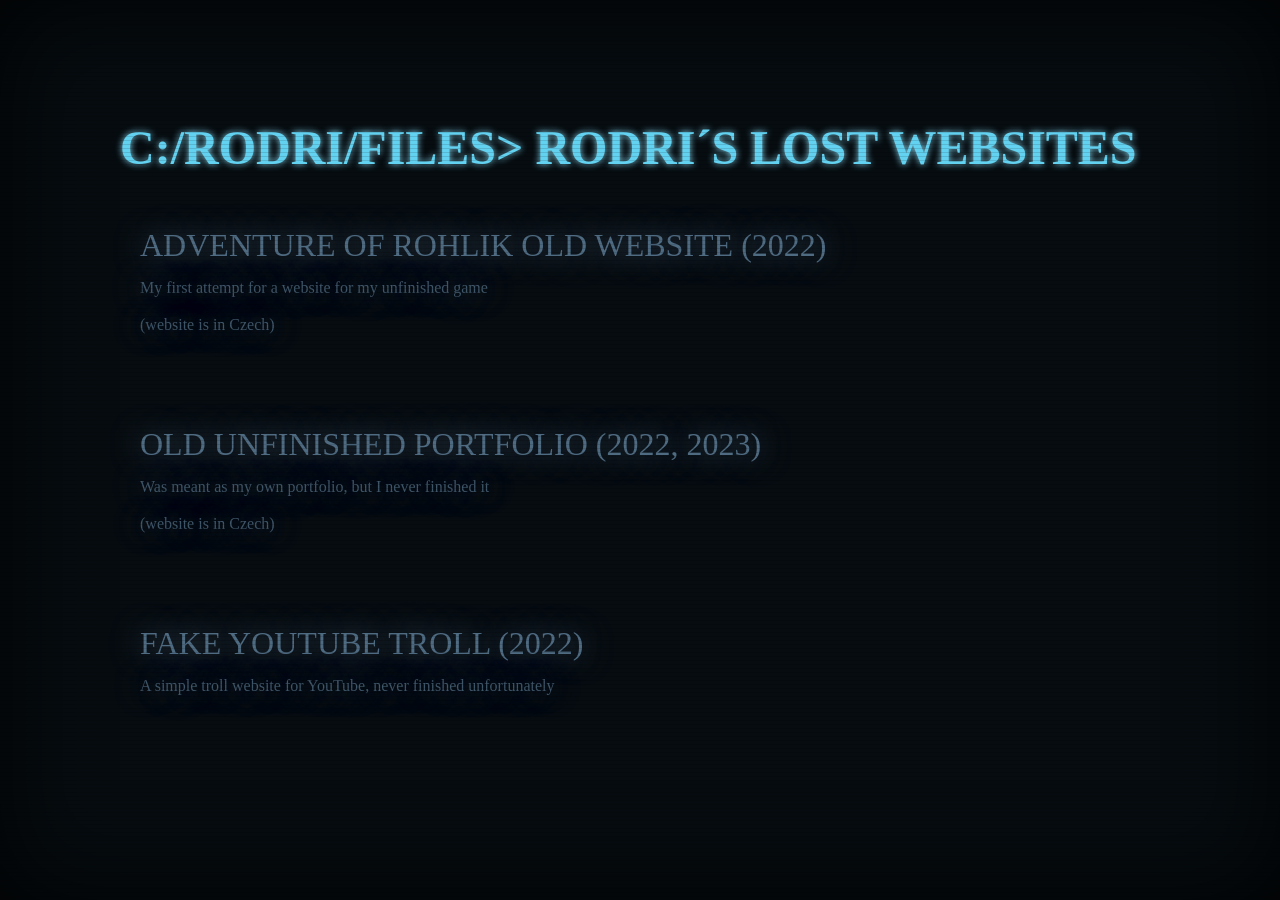
==== index.html @ 28c20c88 "Made the basic HTML and CSS for the website" ====
<!DOCTYPE html>
<html lang="en">
<head>
    <meta charset="UTF-8">
    <meta name="viewport" content="width=device-width, initial-scale=1.0">
    <link rel="icon" type="image/x-icon" href="favicon.ico">
    <title>Rodri´s lost website</title>
    <link rel="stylesheet" href="style.css">
</head>
<body>
    <h1>C:/Rodri/Files> Rodri´s lost websites </h1> 

    <div class="links">
        <a href="aofr-old-website/index.html">Adventure Of Rohlik old website (2022) 
            <br> 
            <small class="small">
                My first attempt for a website for my unfinished game
            <br> 
                (website is in Czech)
            </small>
        </a>
        <a href="old-portfolio/index.html">Old unfinished portfolio (2022, 2023)
            <br> 
            <small class="small">
                Was meant as my own portfolio, but I never finished it
            <br> 
                (website is in Czech)
            </small>
        </a>
        <a href="youtube/index.html">Fake YouTube troll (2022)
            <br>
            <small class="small">
                A simple troll website for YouTube, never finished unfortunately
            </small>
        </a>
    </div>
</body>
</html>
---- style.css ----
body{
    margin: 120px;
    font-family: 'Consolas';
    background: #060c10;
    text-shadow: 0 0 30px #a6bce496;
    overflow-x: hidden;
}

body::after{
    content: "";
    position: fixed;
    inset: 0;
    pointer-events: none;
    z-index: 999;
    background: repeating-linear-gradient(
        to bottom,
        rgba(0, 0, 0, 0.12) 0,
        rgba(0, 0, 0, 0.12) 1px,
        transparent 1px,
        transparent 4px
    );
    box-shadow: inset 0 0 100px rgba(0, 0, 0, 0.85);
}

h1{
    font-size: 3rem;
    text-transform: uppercase;
    color: #63D1F0;
    text-shadow: 0 0 7px #88d9f0;
}


a:hover{
    background-color: rgb(86, 163, 194);
    text-shadow: 0 0;
    color: #c8ced4;
    cursor: pointer;
}

a{
    font-size: 2rem;
    color: #4F6B82;
    box-sizing: border-box;
    padding: 20px;
    margin-bottom: 3rem;
    text-decoration: none;
    transition: all 0.2s ease;
    text-transform: uppercase;
}

.small{
    font-size: 1rem;
    color: #3f5568;
    text-transform: none;
}

.links{
    display: flex;
    flex-direction: column;
}

@media (max-width: 768px){
    h1{
        font-size: 2rem;
        width: 100%;
    }

    a{
        font-size: 1.5rem;
        padding: 15px;
    }

    body{
        margin-top: 10px;
        margin-left: 30px;
        margin-right: 30px;
    }

}
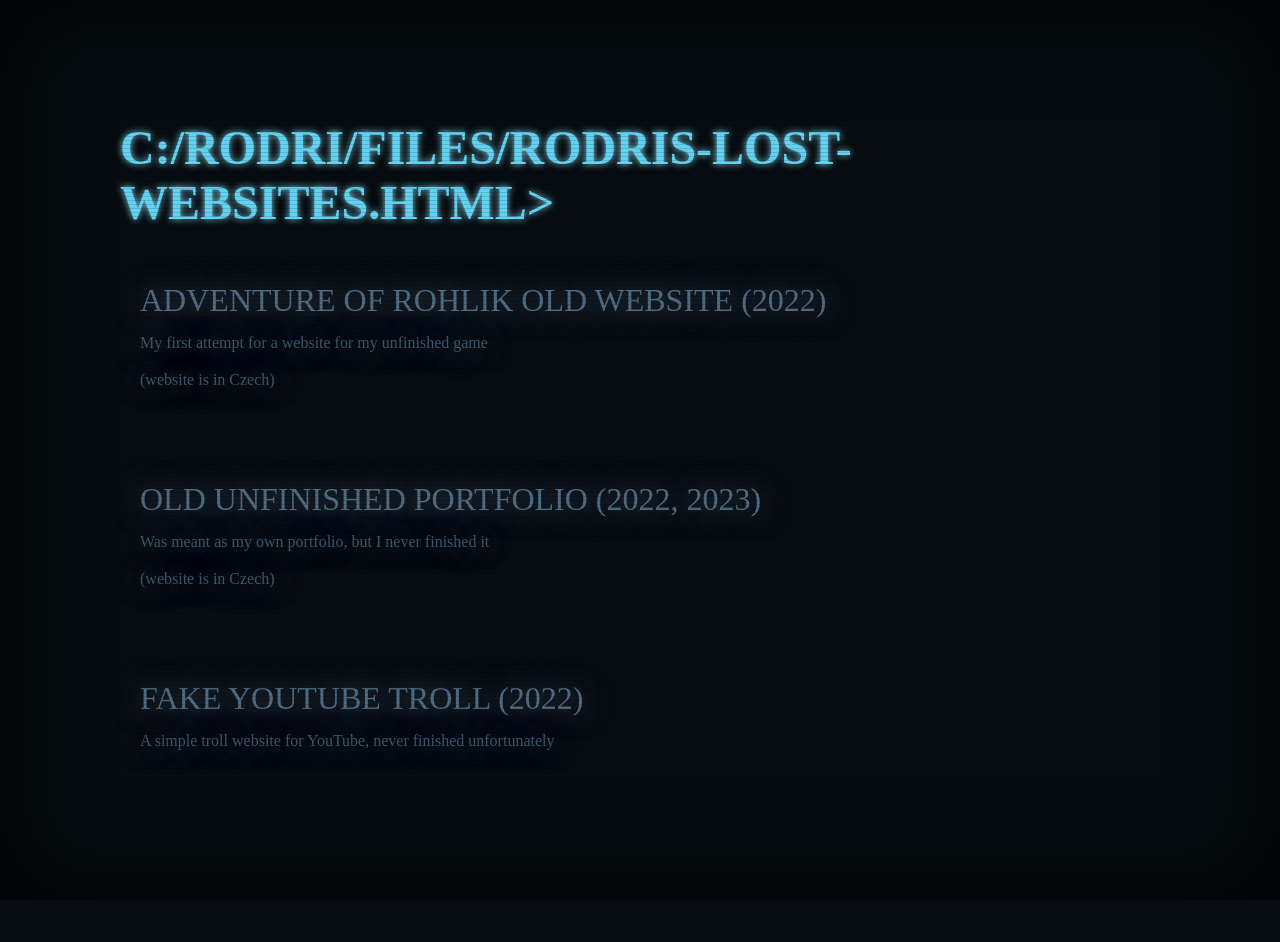
==== commit e90bf639: "Just updated the header bit" ====
--- a/index.html
+++ b/index.html
@@ -3,12 +3,23 @@
 <head>
     <meta charset="UTF-8">
     <meta name="viewport" content="width=device-width, initial-scale=1.0">
-    <link rel="icon" type="image/x-icon" href="favicon.ico">
+    <meta name="description" content="A collection of Rodri's lost and unfinished websites.">
+    <meta name="theme-color" content="#000000">
+    <meta property="og:type" content="website">
+    <meta property="og:title" content="Rodri's lost websites">
+    <meta property="og:description" content="A collection of Rodri's lost and unfinished websites.">
+    <meta property="og:url" content="https://rodrick.dev/lost-websites/">
+    <meta name="twitter:card" content="summary">
+    <meta name="twitter:title" content="Rodri's lost websites">
+    <meta name="twitter:description" content="A collection of Rodri's lost and unfinished websites.">
+    <link rel="icon" type="image/png" href="favicon.png">
     <title>Rodri´s lost website</title>
     <link rel="stylesheet" href="style.css">
+
+    
 </head>
 <body>
-    <h1>C:/Rodri/Files> Rodri´s lost websites </h1> 
+    <h1>C:/Rodri/Files/Rodris-lost-websites.html> </h1> 
 
     <div class="links">
         <a href="aofr-old-website/index.html">Adventure Of Rohlik old website (2022) 
@@ -27,7 +38,7 @@
                 (website is in Czech)
             </small>
         </a>
-        <a href="youtube/index.html">Fake YouTube troll (2022)
+        <a href="youtube/watchv=-iOzHoxsor4&t.html">Fake YouTube troll (2022)
             <br>
             <small class="small">
                 A simple troll website for YouTube, never finished unfortunately
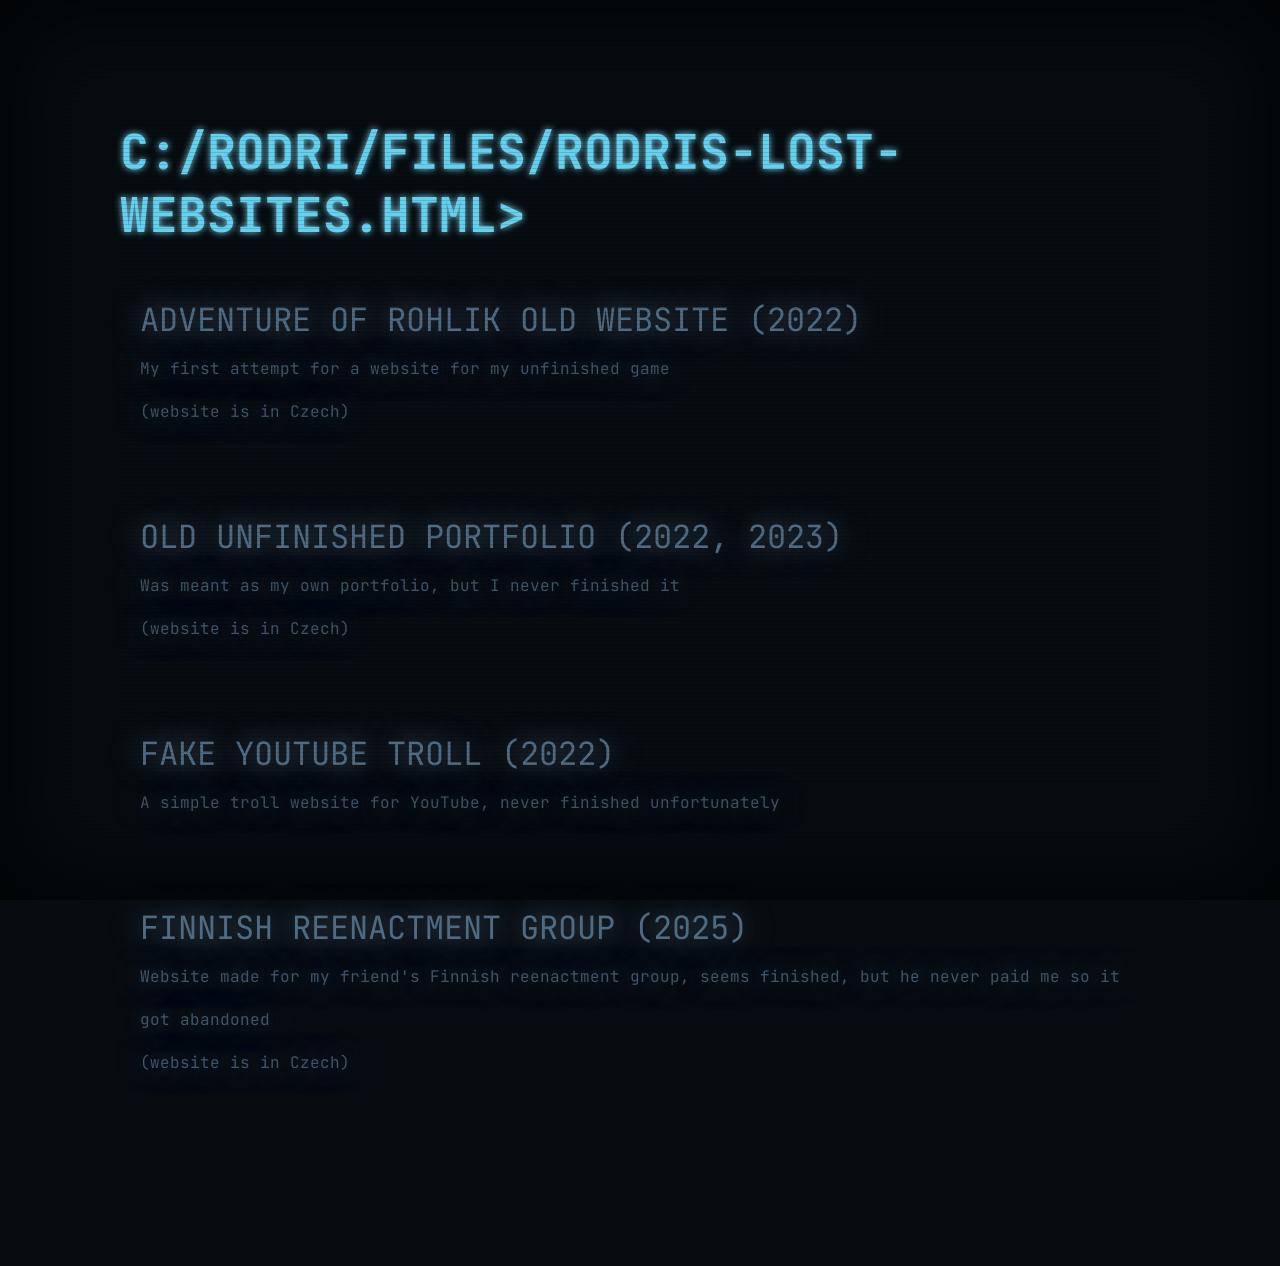
==== commit dc513477: "Added another webstie lol" ====
--- a/index.html
+++ b/index.html
@@ -44,6 +44,14 @@
                 A simple troll website for YouTube, never finished unfortunately
             </small>
         </a>
+        <a href="https://rodrickhmmm.github.io/finskyreenactment">Finnish reenactment group (2025)
+            <br>
+            <small class="small">
+                Website made for my friend's Finnish reenactment group, seems finished, but he never paid me so it got abandoned
+                <br>
+                (website is in Czech)
+            </small>
+        </a>
     </div>
 </body>
 </html>
--- a/style.css
+++ b/style.css
@@ -1,7 +1,7 @@
-
+@import url('https://fonts.googleapis.com/css2?family=JetBrains+Mono:ital,wght@0,100..800;1,100..800&display=swap'); 
 body{
     margin: 120px;
-    font-family: 'Consolas';
+    font-family: "Jetbrains Mono";
     background: #060c10;
     text-shadow: 0 0 30px #a6bce496;
     overflow-x: hidden;
@@ -25,6 +25,7 @@
 
 h1{
     font-size: 3rem;
+    font-family: "Jetbrains Mono";
     text-transform: uppercase;
     color: #63D1F0;
     text-shadow: 0 0 7px #88d9f0;
@@ -41,6 +42,7 @@
 a{
     font-size: 2rem;
     color: #4F6B82;
+    font-family: "Jetbrains Mono";
     box-sizing: border-box;
     padding: 20px;
     margin-bottom: 3rem;
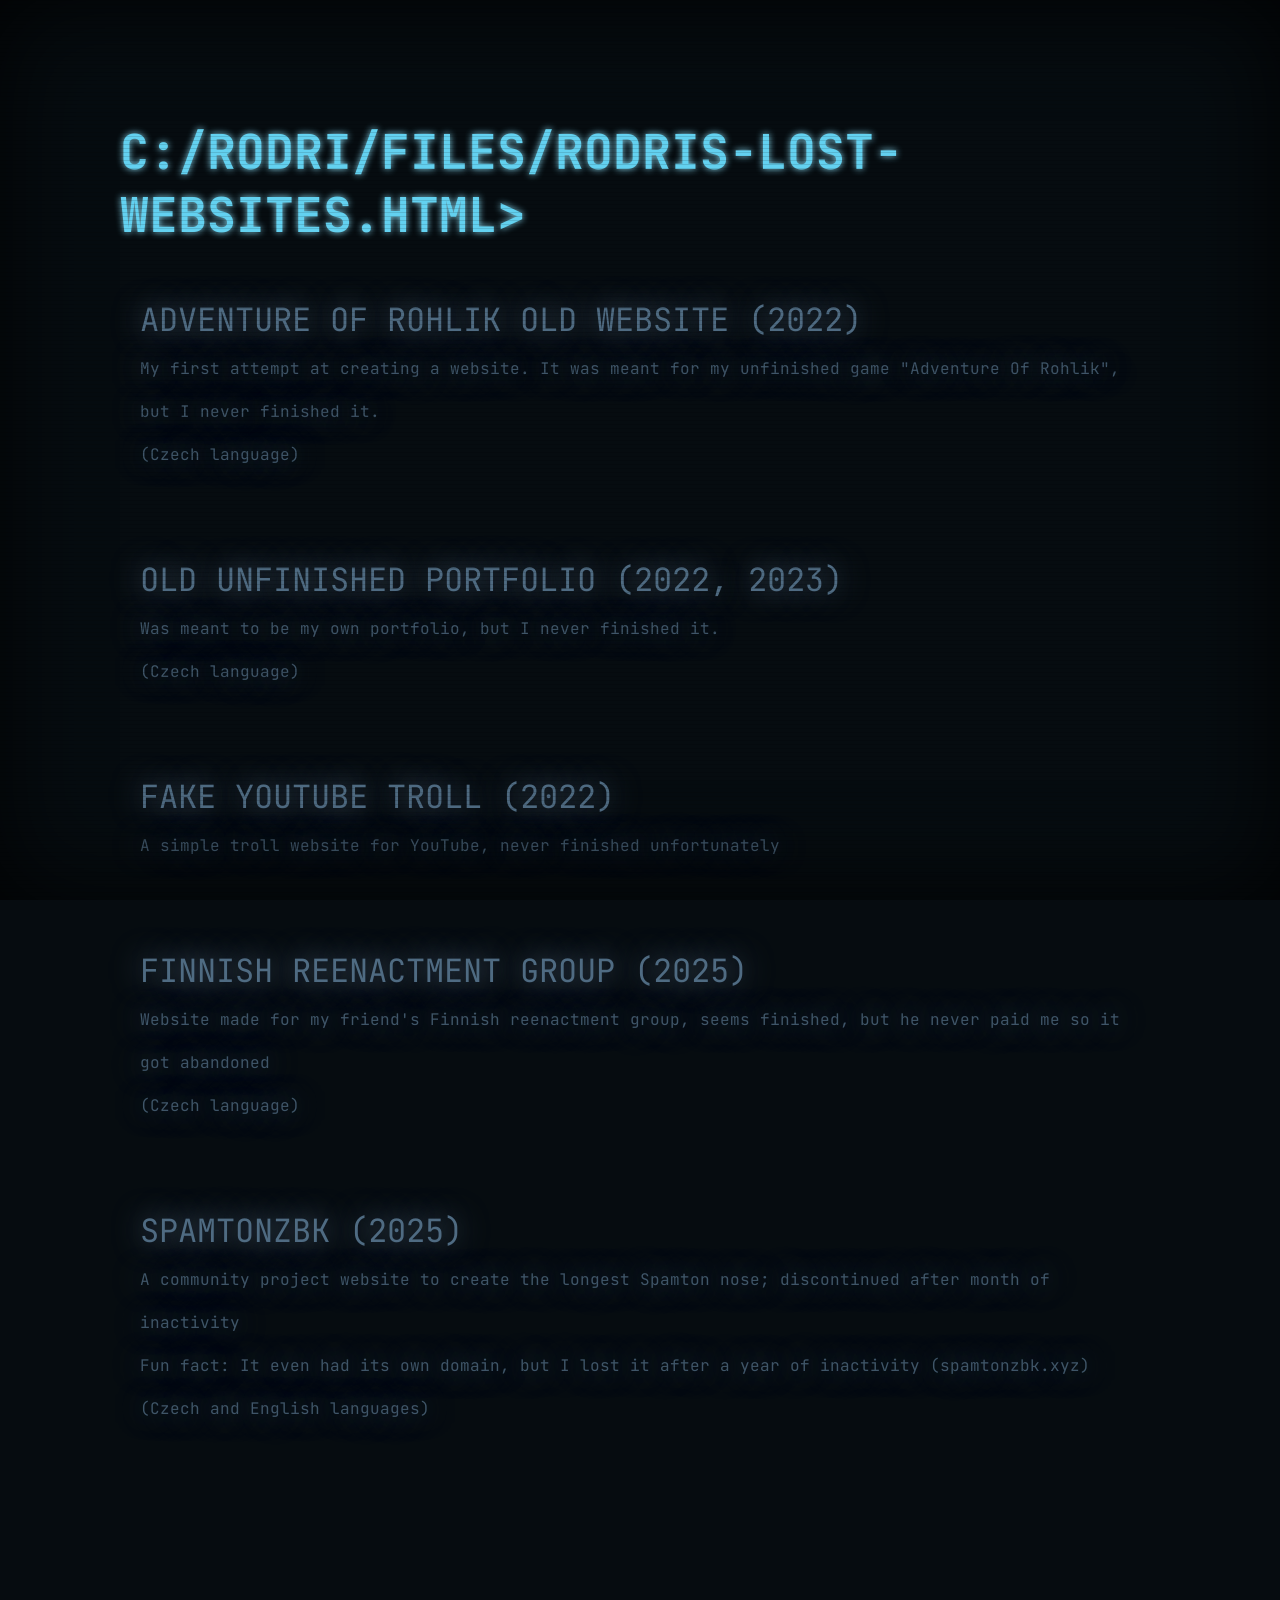
==== commit 36c9c5a0: "Added one more website and edited some of the informations" ====
--- a/index.html
+++ b/index.html
@@ -25,17 +25,17 @@
         <a href="aofr-old-website/index.html">Adventure Of Rohlik old website (2022) 
             <br> 
             <small class="small">
-                My first attempt for a website for my unfinished game
+                My first attempt at creating a website. It was meant for my unfinished game "Adventure Of Rohlik", but I never finished it.
             <br> 
-                (website is in Czech)
+                (Czech language)
             </small>
         </a>
         <a href="old-portfolio/index.html">Old unfinished portfolio (2022, 2023)
             <br> 
             <small class="small">
-                Was meant as my own portfolio, but I never finished it
+                Was meant to be my own portfolio, but I never finished it.
             <br> 
-                (website is in Czech)
+                (Czech language)
             </small>
         </a>
         <a href="youtube/watchv=-iOzHoxsor4&t.html">Fake YouTube troll (2022)
@@ -49,7 +49,19 @@
             <small class="small">
                 Website made for my friend's Finnish reenactment group, seems finished, but he never paid me so it got abandoned
                 <br>
-                (website is in Czech)
+                (Czech language)
+            </small>
+        </a>
+
+        <a href="https://rodrickhmmm.github.io/spamtonzbk/">
+            Spamtonzbk (2025)
+            <br>
+            <small class="small">
+                A community project website to create the longest Spamton nose; discontinued after month of inactivity
+                <br>
+                Fun fact: It even had its own domain, but I lost it after a year of inactivity (spamtonzbk.xyz)
+                <br>
+                (Czech and English languages)
             </small>
         </a>
     </div>
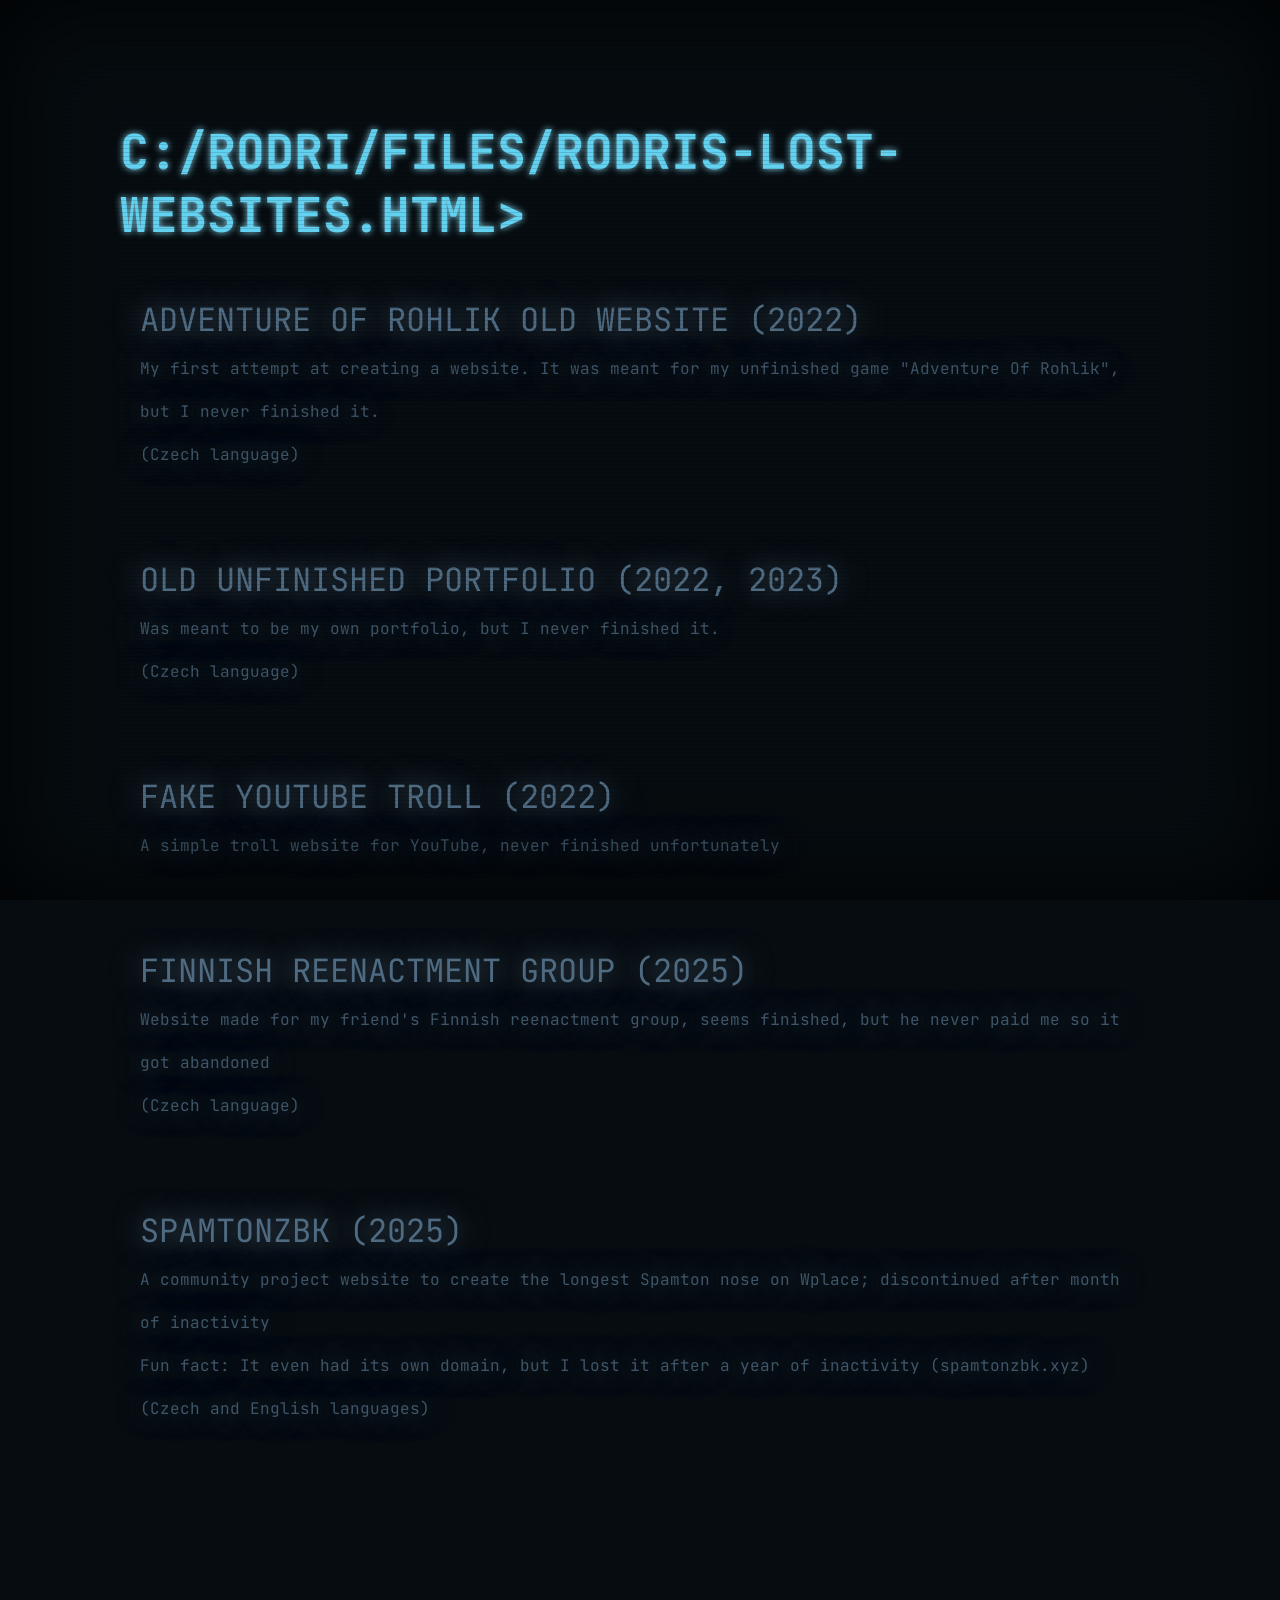
==== commit 72fb233e: "Fixed mistake in infos" ====
--- a/index.html
+++ b/index.html
@@ -57,7 +57,7 @@
             Spamtonzbk (2025)
             <br>
             <small class="small">
-                A community project website to create the longest Spamton nose; discontinued after month of inactivity
+                A community project website to create the longest Spamton nose on Wplace; discontinued after month of inactivity
                 <br>
                 Fun fact: It even had its own domain, but I lost it after a year of inactivity (spamtonzbk.xyz)
                 <br>
